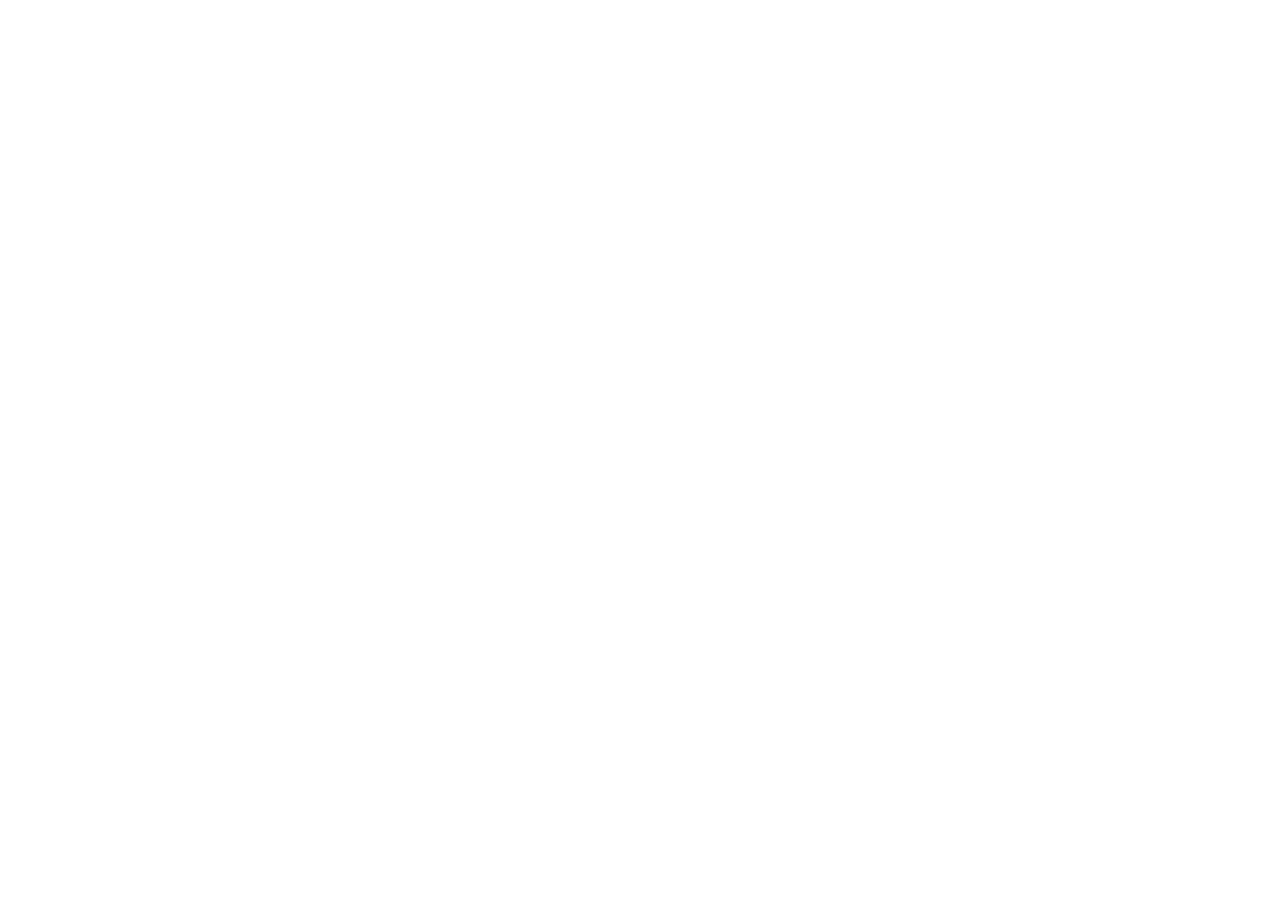
==== 000.html @ f537ae0e "Initial commit" ====
<!DOCTYPE HTML>
<html>

<head>
    <meta charset="utf-8">
    <title>Slider v1.0</title>
    <script src="https://ajax.googleapis.com/ajax/libs/jquery/1.12.0/jquery.min.js"></script>
    <link rel="stylesheet" href="http://meyerweb.com/eric/tools/css/reset/reset.css">
    <link rel="stylesheet" href="000.css">
</head>

<body>

    <script src="000.js" async></script>
</body>

</html>
---- 000.css ----
* {
    -moz-box-sizing: border-box;
    -webkit-box-sizing: border-box;
    box-sizing: border-box;
}
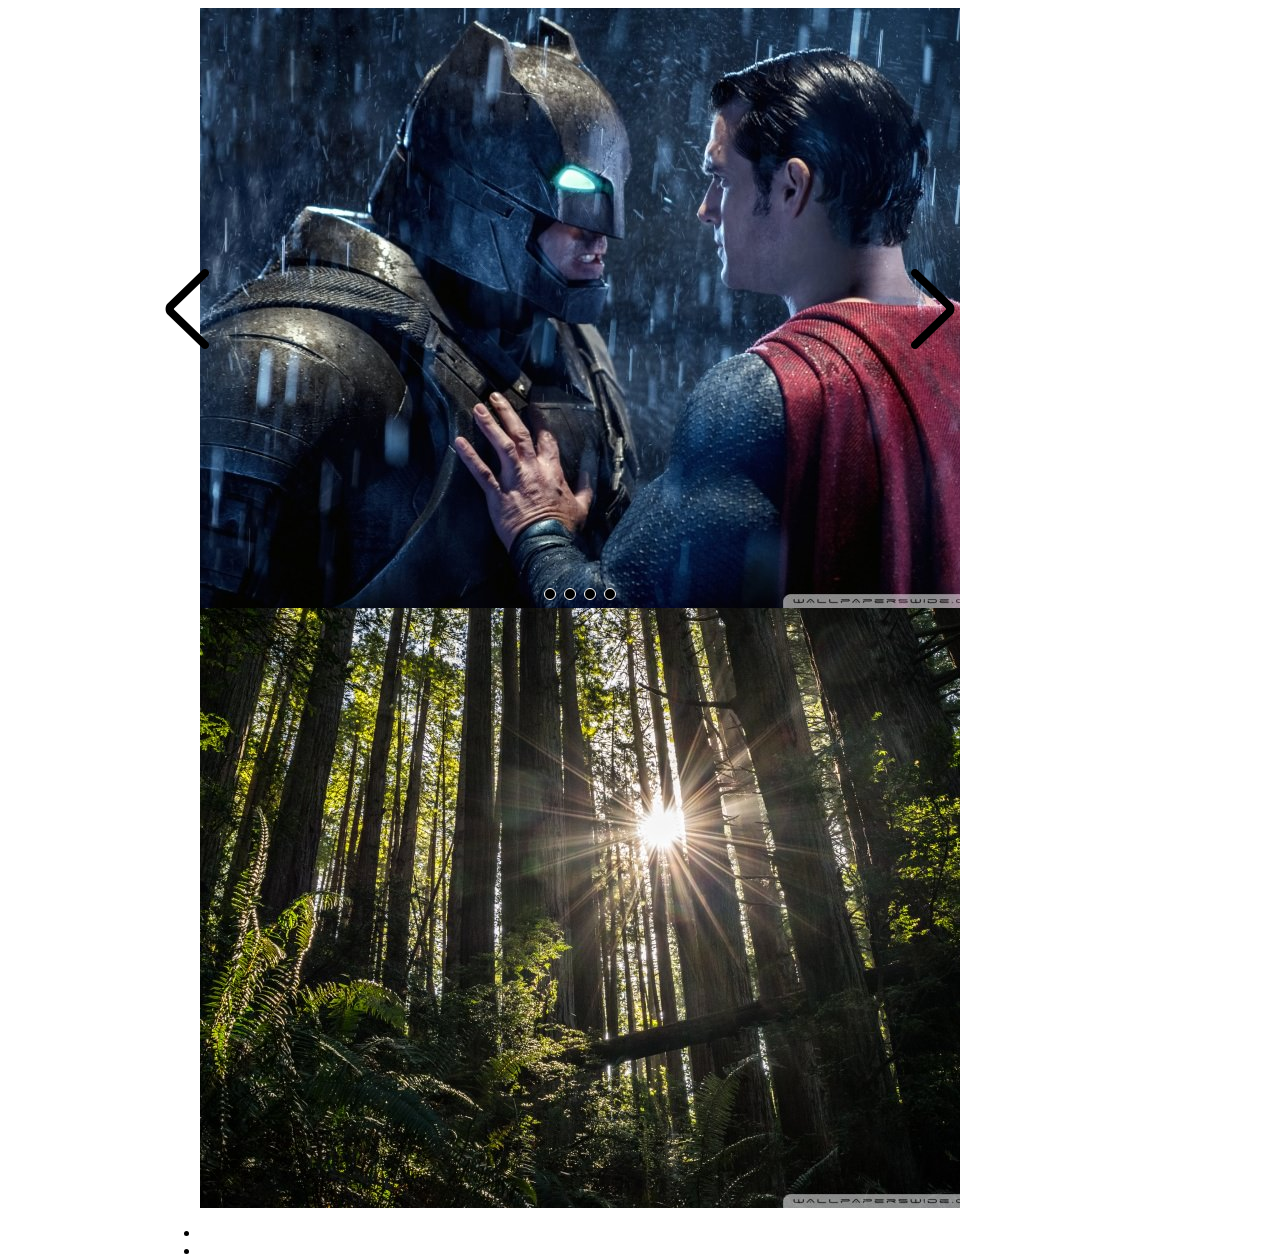
==== commit 9178ad78: "HTML structure, basic CSS, images" ====
--- a/000.html
+++ b/000.html
@@ -10,6 +10,48 @@
 </head>
 
 <body>
+    <div class="wrapper">
+        <div class="jq_slider">
+            <div class="jq_slider_images_wrapper">
+                <ul class="jq_slider_images">
+                    <li>
+                        <img src="slider_images/image_001.jpg" alt="image_001">
+                    </li>
+                    <li>
+                        <img src="slider_images/image_002.jpg" alt="image_002">
+                    </li>
+                    <li>
+                        <img src="slider_images/image_003.jpg" alt="image_003">
+                    </li>
+                    <li>
+                        <img src="slider_images/image_004.jpg" alt="image_004">
+                    </li>
+                </ul>
+            </div>
+            <ul class="jq_slider_navigation">
+                <li>
+                    <span class="jq_slider_navigation_prev">Previous</span>
+                </li>
+                <li>
+                    <span class="jq_slider_navigation_next">Next</span>
+                </li>
+            </ul>
+            <ul class="jq_slider_pagination">
+                <li>
+                    <span class="jq_slider_pagination_dot">1</span>
+                </li>
+                <li>
+                    <span class="jq_slider_pagination_dot">2</span>
+                </li>
+                <li>
+                    <span class="jq_slider_pagination_dot">3</span>
+                </li>
+                <li>
+                    <span class="jq_slider_pagination_dot">4</span>
+                </li>
+            </ul>
+        </div>
+    </div>
 
     <script src="000.js" async></script>
 </body>
--- a/000.css
+++ b/000.css
@@ -3,3 +3,84 @@
     -webkit-box-sizing: border-box;
     box-sizing: border-box;
 }
+
+.wrapper {
+    margin: 0 auto;
+    width: 960px;
+}
+
+/* Slider styles */
+.jq_slider {
+    height: 600px; /* TODO */
+    position: relative;
+    width: 800px; /* TODO */
+}
+
+.jq_slider_images_wrapper {
+    overflow: hidden;
+}
+
+.jq_slider_images {
+    font-size: 0;
+    width: 3200px; /* TODO */
+}
+
+.jq_slider_images li {
+    display: inline-block;
+}
+
+.jq_slider_images img {
+    vertical-align: middle;
+}
+
+.jq_slider_navigation_prev,
+.jq_slider_navigation_next {
+    background-position: 50% 50%;
+    background-repeat: no-repeat;
+    cursor: pointer;
+    height: 81px;
+    margin-top: -40px; /* TODO */
+    position: absolute;
+    text-indent: -9999px;
+    top: 50%;
+    width: 44px;
+}
+
+.jq_slider_navigation_prev {
+    background-image: url('1459878927_ChirstmaxShop_left.png');
+    left: 5px;
+}
+
+.jq_slider_navigation_next {
+    background-image: url('1459878909_ChirstmaxShop_right.png');
+    right: 5px;
+}
+
+.jq_slider_pagination {
+    bottom: 8px;
+    font-size: 0;
+    left: 0;
+    position: absolute;
+    right: 0;
+    text-align: center;
+}
+
+.jq_slider_pagination li {
+    display: inline-block;
+    margin-top: 5px;
+}
+
+.jq_slider_pagination li+li {
+    margin-left: 8px;
+}
+
+.jq_slider_pagination_dot {
+    background: #000;
+    border: 1px solid #FFF;
+    border-radius: 50%;
+    cursor: pointer;
+    display: inline-block;
+    height: 12px;
+    text-indent: -9999px;
+    width: 12px;
+}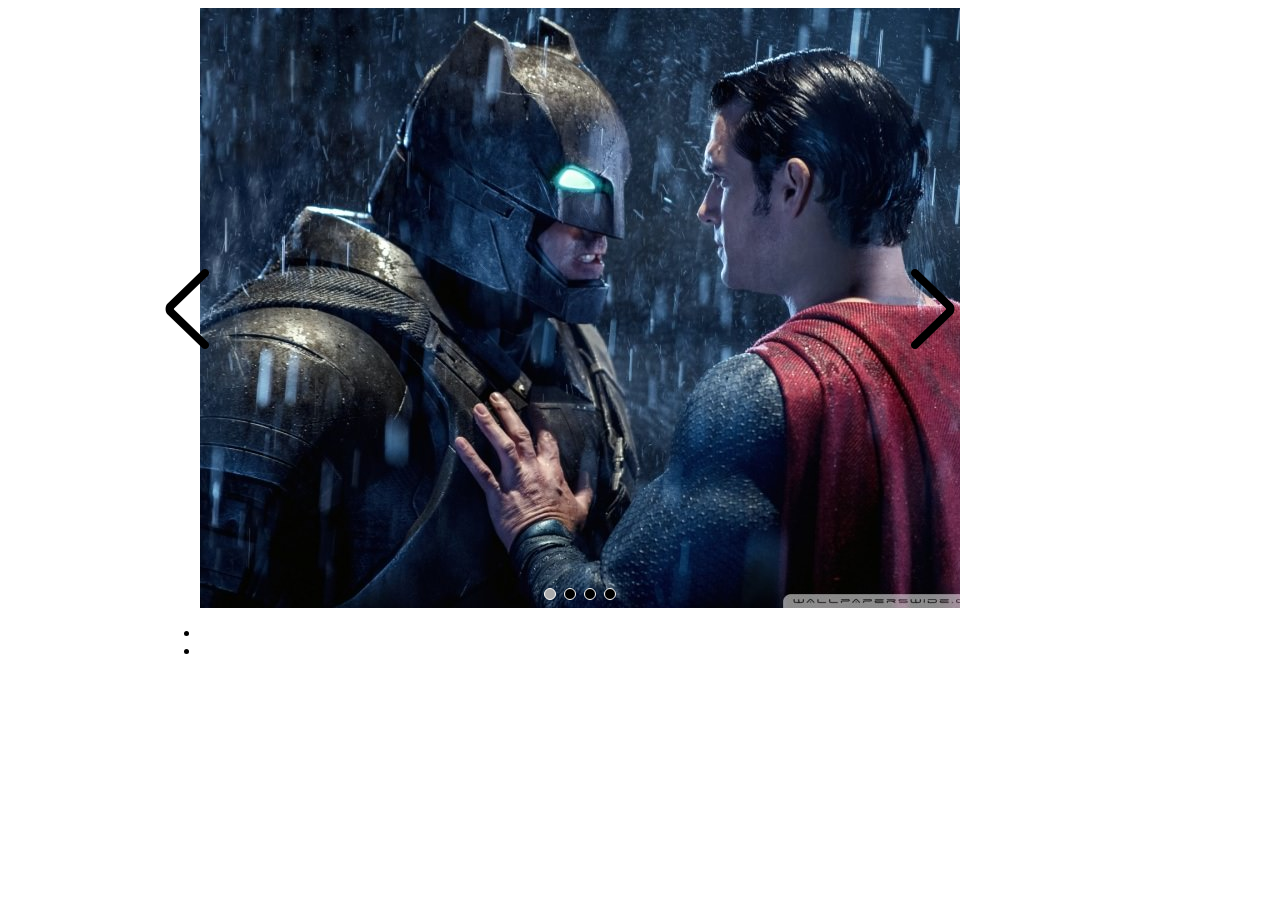
==== commit 590e2abe: "Currently scrolling images only on pressing buttons" ====
--- a/000.html
+++ b/000.html
@@ -38,7 +38,7 @@
             </ul>
             <ul class="jq_slider_pagination">
                 <li>
-                    <span class="jq_slider_pagination_dot">1</span>
+                    <span class="jq_slider_pagination_dot active">1</span>
                 </li>
                 <li>
                     <span class="jq_slider_pagination_dot">2</span>
@@ -53,7 +53,7 @@
         </div>
     </div>
 
-    <script src="000.js" async></script>
+    <script src="000.js"></script>
 </body>
 
 </html>
--- a/000.css
+++ b/000.css
@@ -22,7 +22,7 @@
 
 .jq_slider_images {
     font-size: 0;
-    width: 3200px; /* TODO */
+    transition: all 0.15s linear 0s;
 }
 
 .jq_slider_images li {
@@ -83,4 +83,8 @@
     height: 12px;
     text-indent: -9999px;
     width: 12px;
+}
+
+.jq_slider_pagination_dot.active {
+    background: #AAA;
 }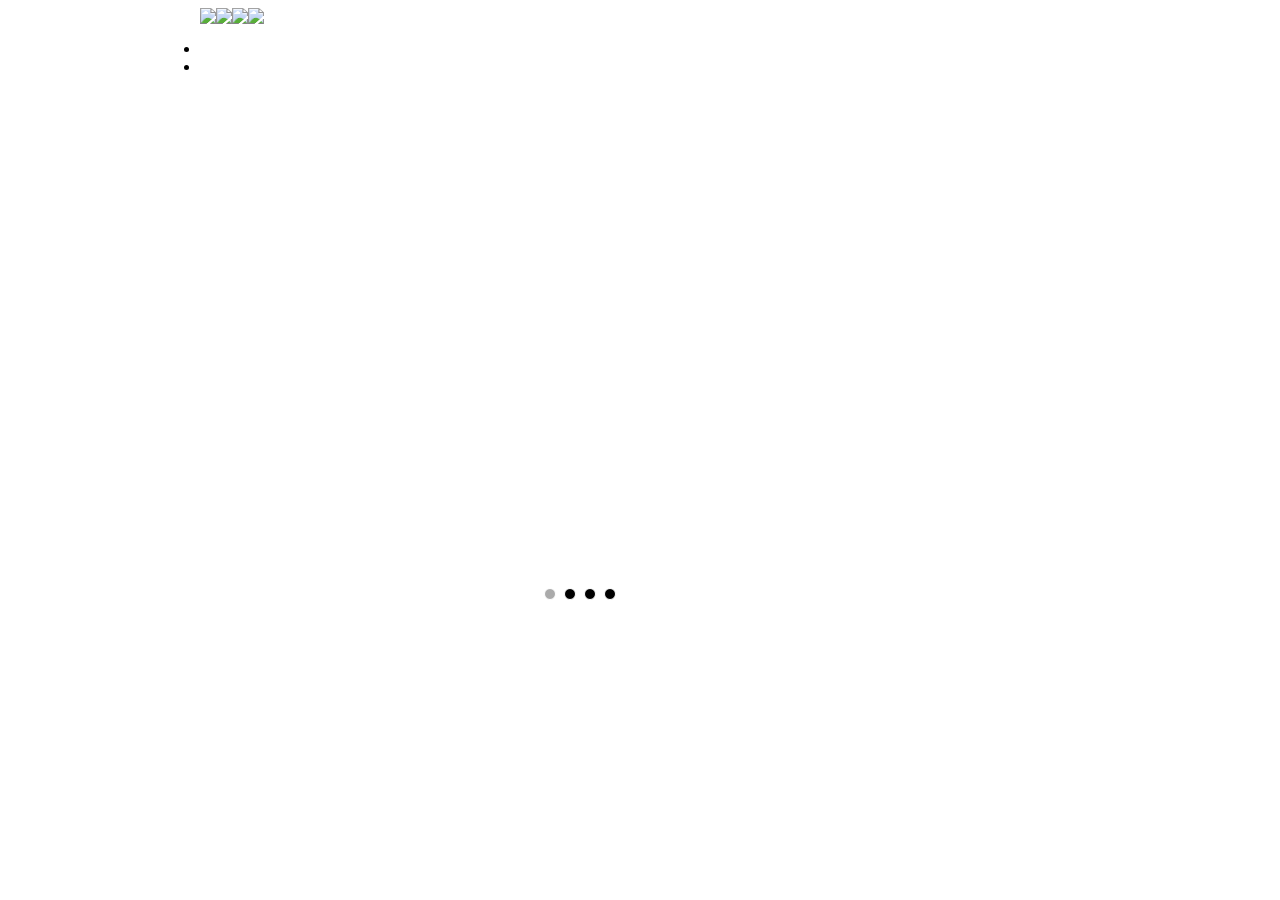
==== commit 8d979c96: "Moving all images on hosting, updating README.md" ====
--- a/000.html
+++ b/000.html
@@ -15,16 +15,16 @@
             <div class="jq_slider_images_wrapper">
                 <ul class="jq_slider_images">
                     <li>
-                        <img src="slider_images/image_001.jpg" alt="image_001">
+                        <img src="http://image.prntscr.com/image/96db1ea695204017bd79d9ea4dafef59.jpg" alt="image_001">
                     </li>
                     <li>
-                        <img src="slider_images/image_002.jpg" alt="image_002">
+                        <img src="http://image.prntscr.com/image/ed559991778449ca81a1a79834b46849.jpg" alt="image_002">
                     </li>
                     <li>
-                        <img src="slider_images/image_003.jpg" alt="image_003">
+                        <img src="http://image.prntscr.com/image/052bfcf6c867463caa90c8ccbff8bf56.jpg" alt="image_003">
                     </li>
                     <li>
-                        <img src="slider_images/image_004.jpg" alt="image_004">
+                        <img src="http://image.prntscr.com/image/c7e195b8948a4029b570183af03a2cfb.jpg" alt="image_004">
                     </li>
                 </ul>
             </div>
--- a/000.css
+++ b/000.css
@@ -22,7 +22,7 @@
 
 .jq_slider_images {
     font-size: 0;
-    transition: all 0.15s linear 0s;
+    transition: all 0.2s linear 0s;
 }
 
 .jq_slider_images li {
@@ -47,12 +47,12 @@
 }
 
 .jq_slider_navigation_prev {
-    background-image: url('1459878927_ChirstmaxShop_left.png');
+    background-image: url('http://image.prntscr.com/image/775af55569b742b9bbf91de52ccb0a58.png');
     left: 5px;
 }
 
 .jq_slider_navigation_next {
-    background-image: url('1459878909_ChirstmaxShop_right.png');
+    background-image: url('http://image.prntscr.com/image/44f71c995b184e388d745061f078d855.png');
     right: 5px;
 }
 
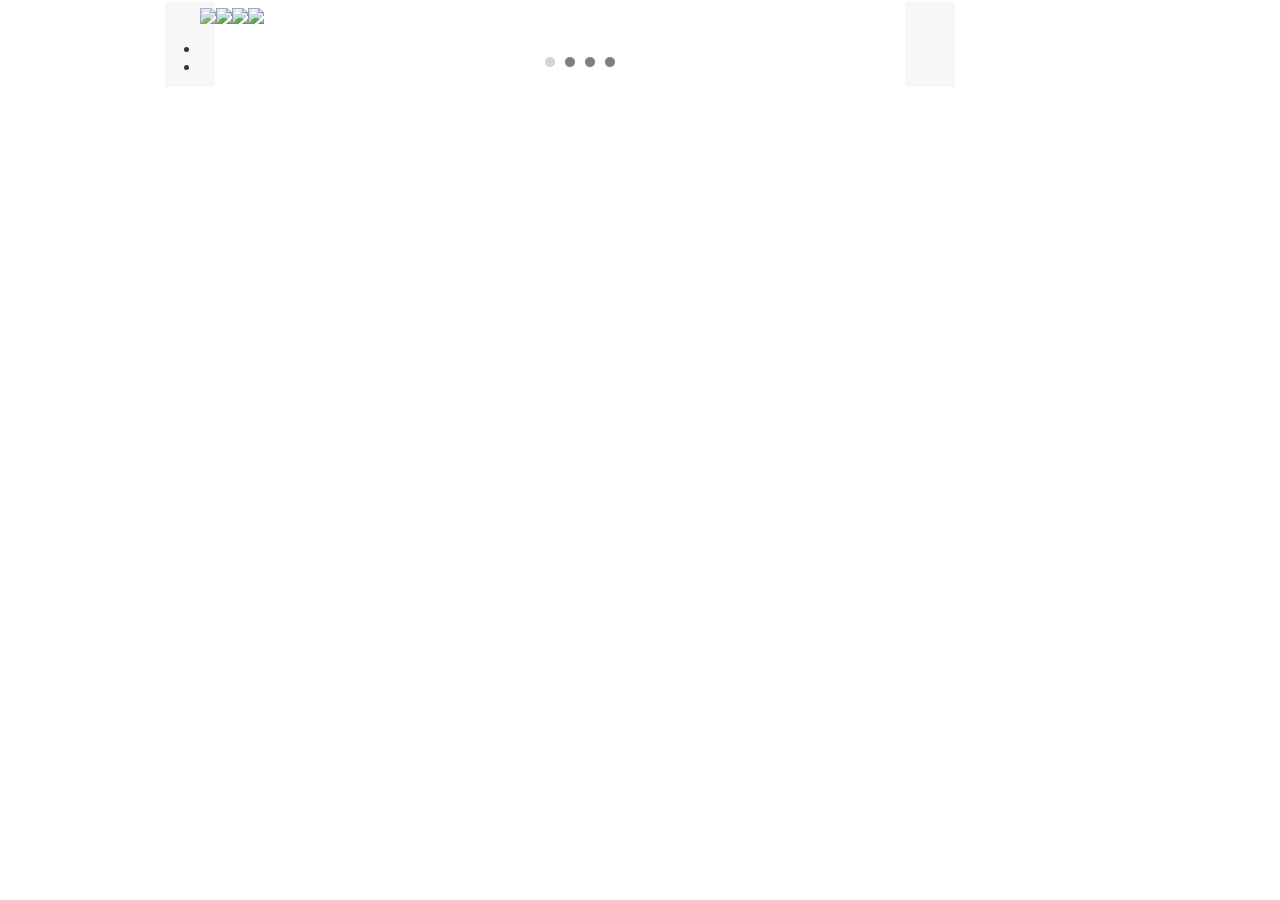
==== commit 1c3c4eb0: "Pagination dots' behavior" ====
--- a/000.html
+++ b/000.html
@@ -15,13 +15,13 @@
             <div class="jq_slider_images_wrapper">
                 <ul class="jq_slider_images">
                     <li>
-                        <img src="http://image.prntscr.com/image/96db1ea695204017bd79d9ea4dafef59.jpg" alt="image_001">
+                        <img src="http://image.prntscr.com/image/052bfcf6c867463caa90c8ccbff8bf56.jpg" alt="image_001">
                     </li>
                     <li>
-                        <img src="http://image.prntscr.com/image/ed559991778449ca81a1a79834b46849.jpg" alt="image_002">
+                        <img src="http://image.prntscr.com/image/96db1ea695204017bd79d9ea4dafef59.jpg" alt="image_002">
                     </li>
                     <li>
-                        <img src="http://image.prntscr.com/image/052bfcf6c867463caa90c8ccbff8bf56.jpg" alt="image_003">
+                        <img src="http://image.prntscr.com/image/ed559991778449ca81a1a79834b46849.jpg" alt="image_003">
                     </li>
                     <li>
                         <img src="http://image.prntscr.com/image/c7e195b8948a4029b570183af03a2cfb.jpg" alt="image_004">
@@ -37,18 +37,7 @@
                 </li>
             </ul>
             <ul class="jq_slider_pagination">
-                <li>
-                    <span class="jq_slider_pagination_dot active">1</span>
-                </li>
-                <li>
-                    <span class="jq_slider_pagination_dot">2</span>
-                </li>
-                <li>
-                    <span class="jq_slider_pagination_dot">3</span>
-                </li>
-                <li>
-                    <span class="jq_slider_pagination_dot">4</span>
-                </li>
+
             </ul>
         </div>
     </div>
--- a/000.css
+++ b/000.css
@@ -11,9 +11,8 @@
 
 /* Slider styles */
 .jq_slider {
-    height: 600px; /* TODO */
     position: relative;
-    width: 800px; /* TODO */
+    width: 800px; /* depending on images width - currently images should have the same width */
 }
 
 .jq_slider_images_wrapper {
@@ -22,7 +21,7 @@
 
 .jq_slider_images {
     font-size: 0;
-    transition: all 0.2s linear 0s;
+    transition: all 0.3s linear 0s;
 }
 
 .jq_slider_images li {
@@ -35,15 +34,23 @@
 
 .jq_slider_navigation_prev,
 .jq_slider_navigation_next {
+    background-color: rgba(222, 222, 222, 0.8);
     background-position: 50% 50%;
     background-repeat: no-repeat;
     cursor: pointer;
-    height: 81px;
+    height: 85px;
     margin-top: -40px; /* TODO */
+    opacity: 0.3;
     position: absolute;
     text-indent: -9999px;
     top: 50%;
-    width: 44px;
+    transition: all 0.2s linear 0s;
+    width: 50px;
+}
+
+.jq_slider_navigation_prev:hover,
+.jq_slider_navigation_next:hover {
+    opacity: 0.6;
 }
 
 .jq_slider_navigation_prev {
@@ -81,10 +88,16 @@
     cursor: pointer;
     display: inline-block;
     height: 12px;
+    opacity: 0.5;
     text-indent: -9999px;
+    transition: all 0.2s linear 0s;
     width: 12px;
+}
+
+.jq_slider_pagination_dot:hover {
+    opacity: 0.8;
 }
 
 .jq_slider_pagination_dot.active {
     background: #AAA;
-}+}
